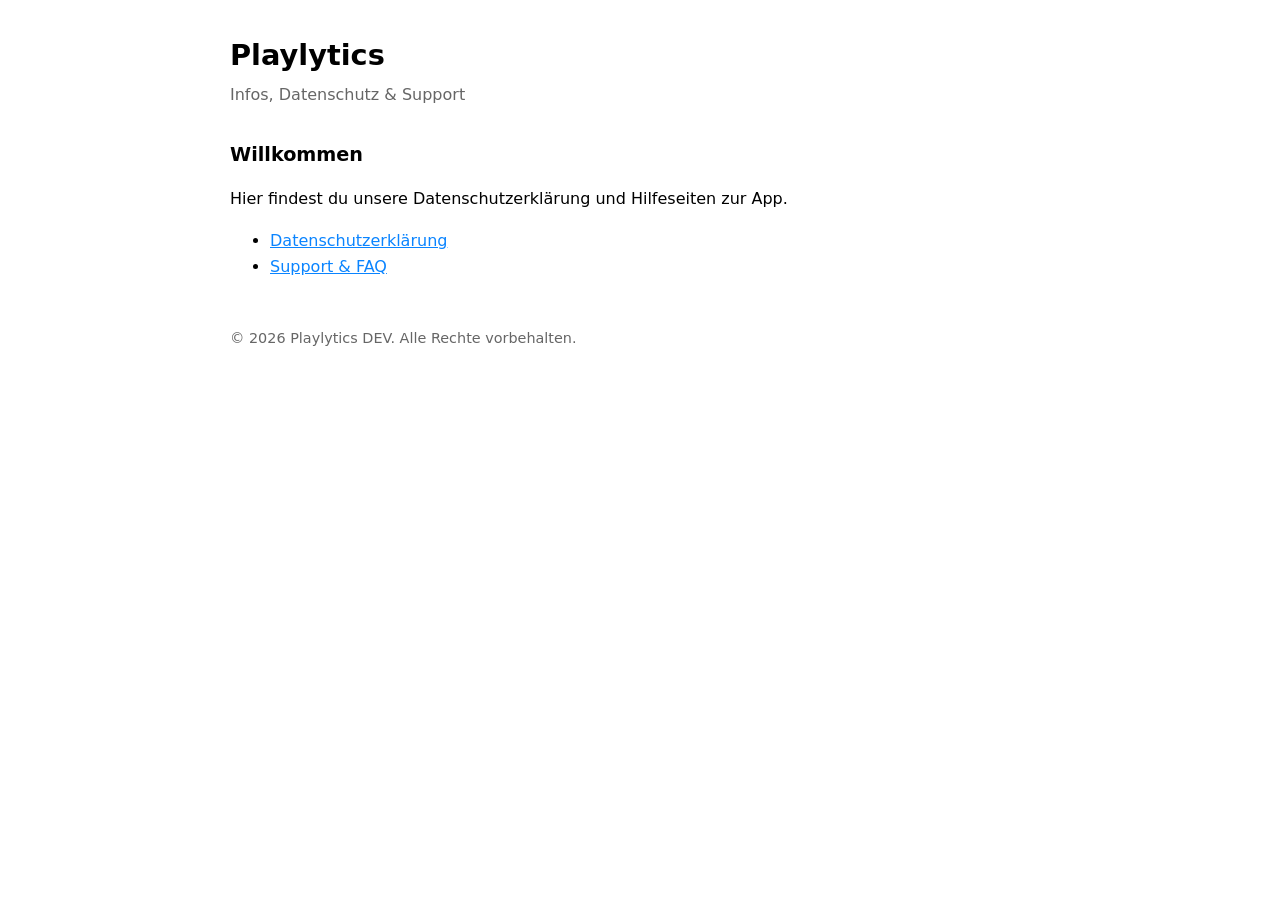
==== index.html @ 8c311040 "Update index.html" ====
<!doctype html>
<html lang="de">
<head>
  <meta charset="utf-8">
  <title>Playlytics – Infos & Support</title>
  <meta name="viewport" content="width=device-width, initial-scale=1">
  <link rel="stylesheet" href="./styles.css">
</head>
<body>
  <header>
    <h1>Playlytics</h1>
    <p>Infos, Datenschutz & Support</p>
  </header>

  <main>
    <section>
      <h2>Willkommen</h2>
      <p>Hier findest du unsere Datenschutzerklärung und Hilfeseiten zur App.</p>
      <ul>
        <li><a href="./privacy.html">Datenschutzerklärung</a></li>
        <li><a href="./support.html">Support & FAQ</a></li>
      </ul>
    </section>
  </main>

  <footer>
    <p>&copy; 2026 Playlytics DEV. Alle Rechte vorbehalten.</p>
  </footer>
</body>
</html>
---- styles.css ----
:root {
  color-scheme: light dark;
}
html, body {
  margin: 0;
  padding: 0;
}
body {
  font: 16px/1.6 -apple-system, system-ui, Segoe UI, Roboto, Helvetica, Arial, sans-serif;
  max-width: 820px;
  margin: 2rem auto;
  padding: 0 1rem;
}
header h1 {
  margin: 0 0 .25rem 0;
  font-size: 1.8rem;
}
header p {
  margin: 0 0 1.5rem 0;
  color: #666;
}
main h2 {
  margin-top: 2rem;
  font-size: 1.2rem;
}
footer {
  margin-top: 3rem;
  font-size: .9rem;
  color: #666;
}
a { color: #0a84ff; }
@media (prefers-color-scheme: dark) {
  body { color: #eaeaea; background: #111; }
  header p, footer { color: #aaa; }
}
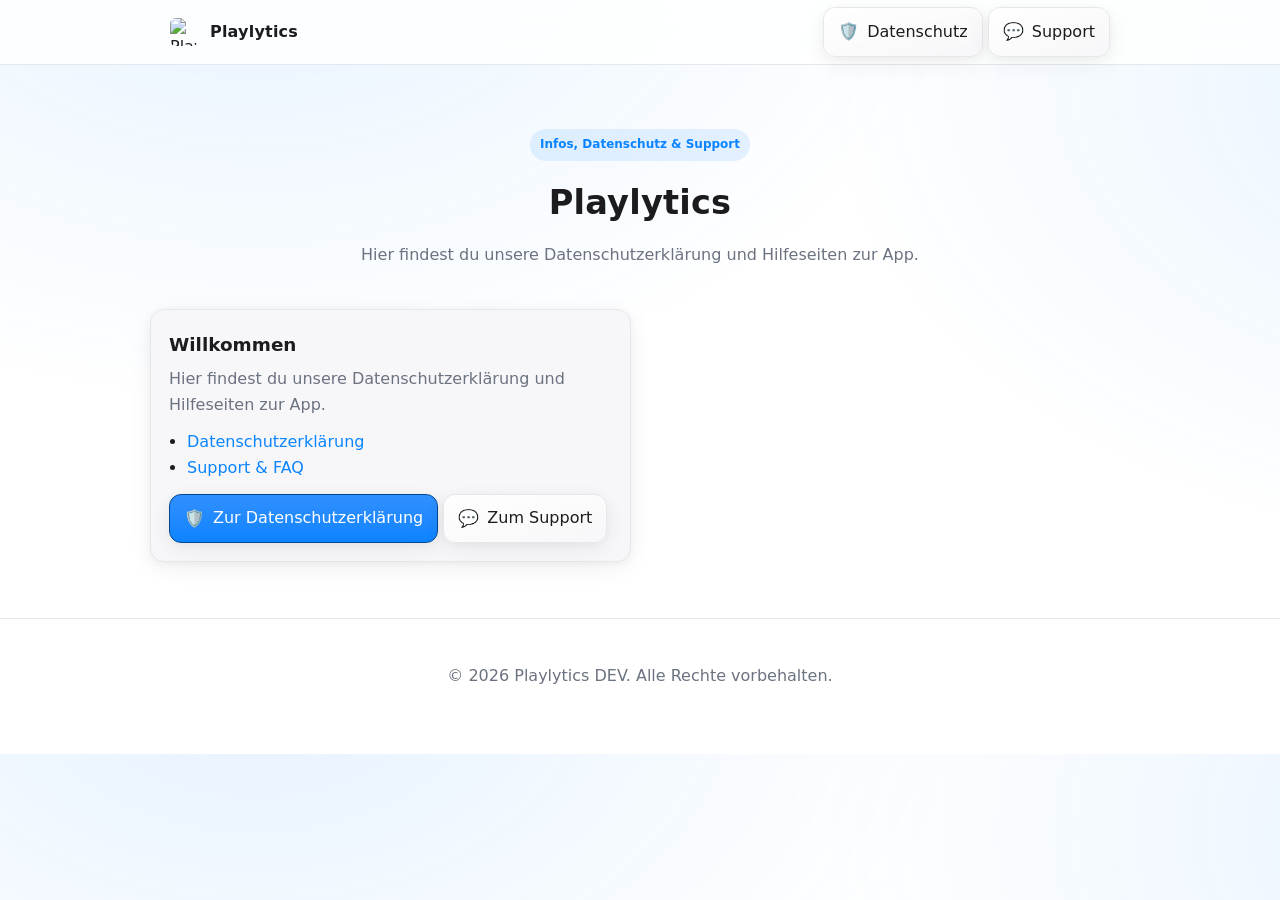
==== commit 876f2566: "Update index.html" ====
--- a/index.html
+++ b/index.html
@@ -7,24 +7,53 @@
   <link rel="stylesheet" href="./styles.css">
 </head>
 <body>
-  <header>
-    <h1>Playlytics</h1>
-    <p>Infos, Datenschutz & Support</p>
+  <!-- Fixierter Header mit Branding -->
+  <header class="site-header">
+    <div class="container inner">
+      <a class="brand" href="./">
+        <!-- Ersetze logo.svg durch dein Logo/PNG -->
+        <img class="logo" src="./logo.svg" alt="Playlytics Logo" />
+        <span class="title">Playlytics</span>
+      </a>
+      <nav>
+        <a class="btn" href="./privacy.html"><span class="icon">🛡️</span>Datenschutz</a>
+        <a class="btn" href="./support.html"><span class="icon">💬</span>Support</a>
+      </nav>
+    </div>
   </header>
 
-  <main>
-    <section>
-      <h2>Willkommen</h2>
+  <!-- Hero-Bereich mit Claim -->
+  <section class="hero">
+    <div class="container">
+      <div class="badge">Infos, Datenschutz & Support</div>
+      <h1>Playlytics</h1>
       <p>Hier findest du unsere Datenschutzerklärung und Hilfeseiten zur App.</p>
-      <ul>
-        <li><a href="./privacy.html">Datenschutzerklärung</a></li>
-        <li><a href="./support.html">Support & FAQ</a></li>
-      </ul>
-    </section>
+    </div>
+  </section>
+
+  <!-- Hauptbereich im Card-Layout -->
+  <main class="container section">
+    <div class="grid">
+      <div class="card">
+        <h2>Willkommen</h2>
+        <p>Hier findest du unsere Datenschutzerklärung und Hilfeseiten zur App.</p>
+        <ul class="list">
+          <li><a href="./privacy.html">Datenschutzerklärung</a></li>
+          <li><a href="./support.html">Support &amp; FAQ</a></li>
+        </ul>
+        <div class="mt-12">
+          <a class="btn primary" href="./privacy.html"><span class="icon">🛡️</span>Zur Datenschutzerklärung</a>
+          <a class="btn" href="./support.html"><span class="icon">💬</span>Zum Support</a>
+        </div>
+      </div>
+    </div>
   </main>
 
-  <footer>
-    <p>&copy; 2026 Playlytics DEV. Alle Rechte vorbehalten.</p>
+  <!-- Footer -->
+  <footer class="site-footer">
+    <div class="container">
+      <p>&copy; 2026 Playlytics DEV. Alle Rechte vorbehalten.</p>
+    </div>
   </footer>
 </body>
 </html>
--- a/styles.css
+++ b/styles.css
@@ -1,35 +1,239 @@
+/* Design für Playlytics – GitHub Pages
+   - Primärfarbe: an die App angelehnt (#0a84ff als iOS-typischer Blau-Ton)
+   - Runde Cards, klare Typografie, helle/dunkle Varianten
+*/
+
 :root {
   color-scheme: light dark;
-}
+
+  /* Farben – bei Bedarf anpassen */
+  --color-bg: #ffffff;
+  --color-fg: #1c1c1e;
+  --color-muted: #6b7280;
+
+  --color-primary: #0a84ff;   /* App-Primärfarbe */
+  --color-primary-ink: #ffffff;
+  --color-primary-weak: rgba(10,132,255,0.1);
+
+  --color-surface: #f7f7f9;
+  --color-border: #e5e7eb;
+
+  --shadow-soft: 0 6px 24px rgba(0,0,0,.06), 0 2px 8px rgba(0,0,0,.04);
+  --radius-m: 14px;
+  --radius-s: 10px;
+
+  --maxw: 980px;
+  --font-ui: -apple-system, system-ui, "SF Pro Text", Segoe UI, Roboto, Helvetica, Arial, sans-serif;
+}
+
+@media (prefers-color-scheme: dark) {
+  :root {
+    --color-bg: #0b0b0c;
+    --color-fg: #e5e7eb;
+    --color-muted: #9ca3af;
+
+    --color-surface: #151517;
+    --color-border: #242529;
+
+    --shadow-soft: 0 8px 28px rgba(0,0,0,.45);
+    --color-primary-weak: rgba(10,132,255,0.18);
+  }
+}
+
+/* Reset/Grundlayout */
+* { box-sizing: border-box; }
 html, body {
   margin: 0;
   padding: 0;
 }
 body {
-  font: 16px/1.6 -apple-system, system-ui, Segoe UI, Roboto, Helvetica, Arial, sans-serif;
-  max-width: 820px;
-  margin: 2rem auto;
-  padding: 0 1rem;
-}
-header h1 {
-  margin: 0 0 .25rem 0;
-  font-size: 1.8rem;
-}
-header p {
-  margin: 0 0 1.5rem 0;
-  color: #666;
+  font: 16px/1.65 var(--font-ui);
+  background: radial-gradient(1200px 800px at 20% -10%, var(--color-primary-weak), transparent 60%),
+              radial-gradient(1200px 800px at 120% 10%, var(--color-primary-weak), transparent 60%),
+              var(--color-bg);
+  color: var(--color-fg);
+}
+
+/* Container */
+.container {
+  max-width: var(--maxw);
+  margin: 0 auto;
+  padding: 0 20px;
+}
+
+/* Header */
+.site-header {
+  position: sticky;
+  top: 0;
+  backdrop-filter: saturate(180%) blur(12px);
+  background: color-mix(in oklab, var(--color-bg) 86%, transparent);
+  border-bottom: 1px solid var(--color-border);
+  z-index: 10;
+}
+.site-header .inner {
+  display: flex;
+  align-items: center;
+  justify-content: space-between;
+  height: 64px;
+  gap: 16px;
+}
+.brand {
+  display: flex;
+  align-items: center;
+  gap: 12px;
+  text-decoration: none;
+  color: inherit;
+}
+.brand img.logo {
+  width: 28px;
+  height: 28px;
+  object-fit: contain;
+  border-radius: 6px;
+}
+.brand .title {
+  font-weight: 700;
+  letter-spacing: .2px;
+}
+
+/* Hero */
+.hero {
+  padding: 64px 0 28px;
+  text-align: center;
+}
+.hero .badge {
+  display: inline-block;
+  font-size: 12px;
+  font-weight: 600;
+  color: var(--color-primary);
+  background: var(--color-primary-weak);
+  padding: 6px 10px;
+  border-radius: 999px;
+  margin-bottom: 14px;
+}
+.hero h1 {
+  margin: 0 0 12px;
+  font-size: 2.1rem;
+  letter-spacing: .2px;
+}
+.hero p {
+  margin: 0 auto;
+  max-width: 680px;
+  color: var(--color-muted);
+}
+
+/* Cards / Sections */
+.section {
+  padding: 12px 0 8px;
+}
+.grid {
+  display: grid;
+  grid-template-columns: 1fr;
+  gap: 18px;
+}
+@media (min-width: 720px) {
+  .grid {
+    grid-template-columns: repeat(2, 1fr);
+  }
+}
+.card {
+  background: var(--color-surface);
+  border: 1px solid var(--color-border);
+  border-radius: var(--radius-m);
+  box-shadow: var(--shadow-soft);
+  padding: 18px 18px;
+}
+.card h2 {
+  margin: 2px 0 6px;
+  font-size: 1.15rem;
+}
+.card p {
+  margin: 0 0 10px;
+  color: var(--color-muted);
+}
+.card .list {
+  margin: 10px 0 0;
+  padding-left: 18px;
+}
+
+/* Links/Buttons */
+a {
+  color: var(--color-primary);
+  text-decoration: none;
+}
+a:hover { text-decoration: underline; }
+
+.btn {
+  display: inline-flex;
+  align-items: center;
+  gap: 8px;
+  padding: 10px 14px;
+  border-radius: 12px;
+  border: 1px solid var(--color-border);
+  background: linear-gradient(to bottom right, color-mix(in oklab, var(--color-bg) 92%, transparent), var(--color-surface));
+  color: var(--color-fg);
+  box-shadow: var(--shadow-soft);
+  text-decoration: none;
+  transition: transform .06s ease, box-shadow .12s ease, background .12s ease;
+}
+.btn:hover {
+  transform: translateY(-1px);
+  box-shadow: 0 10px 28px rgba(0,0,0,.08);
+  text-decoration: none;
+}
+.btn.primary {
+  background: linear-gradient(180deg, color-mix(in oklab, var(--color-primary) 92%, #ffffff), var(--color-primary));
+  color: var(--color-primary-ink);
+  border: 1px solid color-mix(in oklab, var(--color-primary) 65%, #000);
+}
+.btn .icon {
+  font-size: 1.05em;
+}
+
+/* Footer */
+.site-footer {
+  margin-top: 48px;
+  padding: 28px 0 48px;
+  color: var(--color-muted);
+  border-top: 1px solid var(--color-border);
+  text-align: center;
+}
+
+/* Content */
+main {
+  margin-top: 8px;
 }
 main h2 {
-  margin-top: 2rem;
-  font-size: 1.2rem;
-}
-footer {
-  margin-top: 3rem;
-  font-size: .9rem;
-  color: #666;
-}
-a { color: #0a84ff; }
-@media (prefers-color-scheme: dark) {
-  body { color: #eaeaea; background: #111; }
-  header p, footer { color: #aaa; }
-}
+  margin-top: 24px;
+  font-size: 1.15rem;
+}
+main h3 {
+  margin-top: 18px;
+  font-size: 1.02rem;
+}
+code, pre {
+  font-family: ui-monospace, SFMono-Regular, Menlo, Monaco, Consolas, "Liberation Mono", "Courier New", monospace;
+}
+
+/* Badges für Statushinweise */
+.badge {
+  display: inline-block;
+  font-size: 12px;
+  font-weight: 600;
+  padding: 6px 10px;
+  border-radius: 999px;
+}
+.badge.ok {
+  color: #16a34a;
+  background: color-mix(in oklab, #16a34a 16%, transparent);
+}
+.badge.warn {
+  color: #f59e0b;
+  background: color-mix(in oklab, #f59e0b 16%, transparent);
+}
+
+/* Utility */
+.center { text-align: center; }
+.m-0 { margin: 0 !important; }
+.mt-6 { margin-top: 6px !important; }
+.mt-12 { margin-top: 12px !important; }
+.mt-24 { margin-top: 24px !important; }
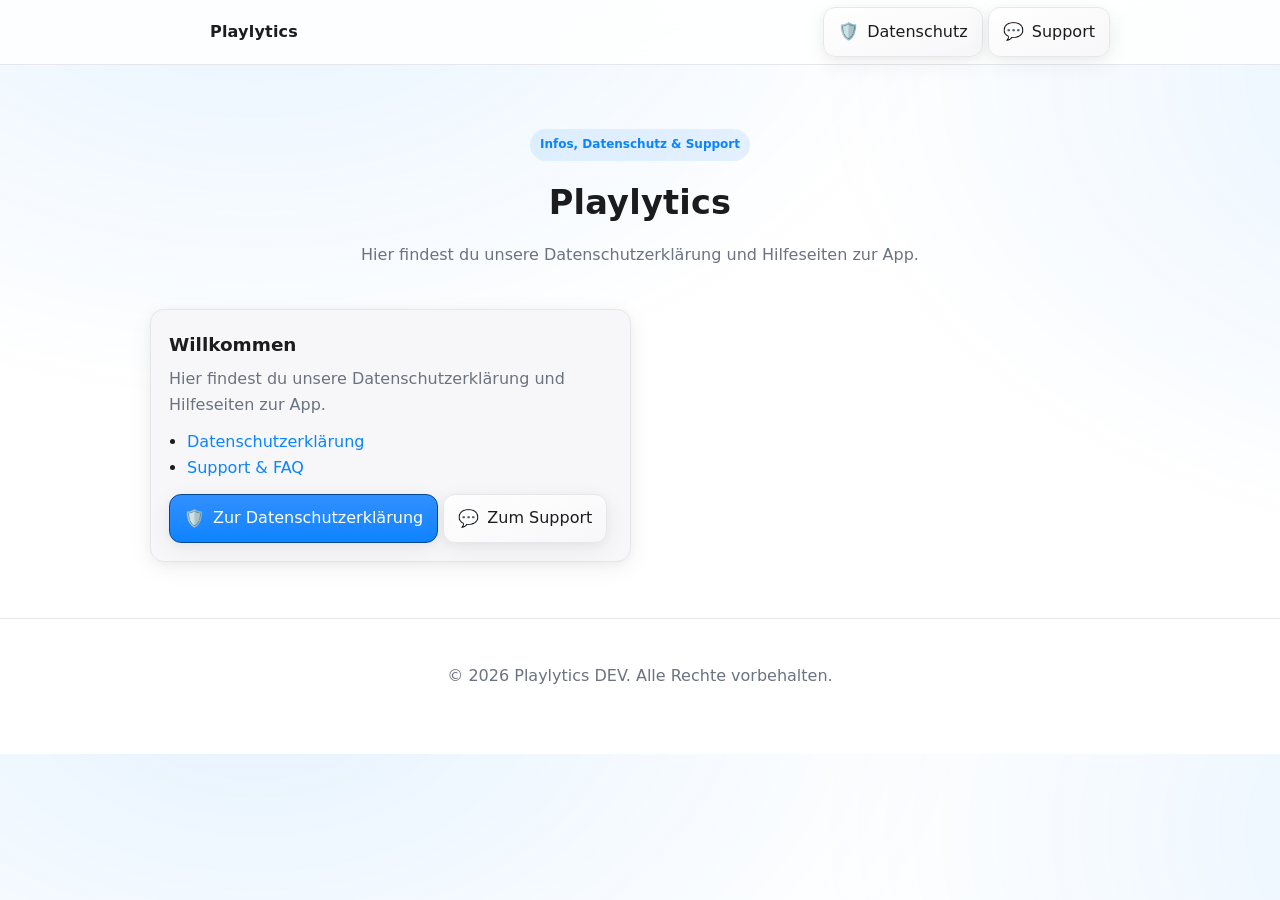
==== commit 8cc9f29f: "Update index.html" ====
(no text change in the page or its own stylesheets)
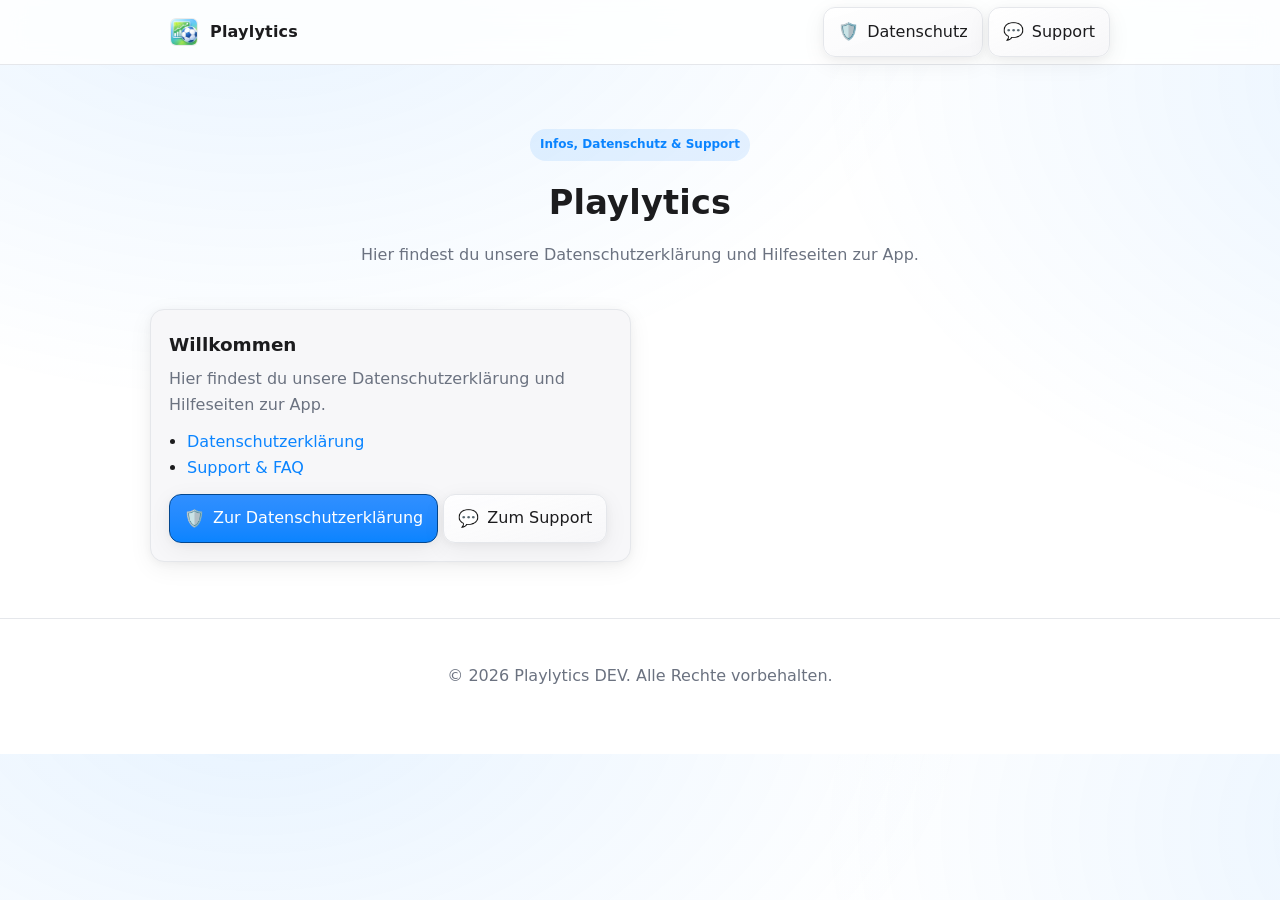
==== commit 02a2b8ab: "Update index.html" ====
--- a/index.html
+++ b/index.html
@@ -12,7 +12,7 @@
     <div class="container inner">
       <a class="brand" href="./">
         <!-- Ersetze logo.svg durch dein Logo/PNG -->
-        <img class="logo" src="./logo.svg" alt="Playlytics Logo" />
+        <img class="logo" src="./AppIcon.png" alt="Playlytics Logo" />
         <span class="title">Playlytics</span>
       </a>
       <nav>
--- a/styles.css
+++ b/styles.css
@@ -70,6 +70,13 @@
   border-bottom: 1px solid var(--color-border);
   z-index: 10;
 }
+/* NEU: im Dark Mode etwas deckender, damit Inhalte klarer sind */
+@media (prefers-color-scheme: dark) {
+  .site-header {
+    background: color-mix(in oklab, var(--color-bg) 92%, transparent);
+  }
+}
+
 .site-header .inner {
   display: flex;
   align-items: center;
@@ -84,12 +91,24 @@
   text-decoration: none;
   color: inherit;
 }
+/* WICHTIG: Logo sicher sichtbar und mit „Chip“-Hintergrund für Kontrast */
 .brand img.logo {
-  width: 28px;
+  width: 28px;         /* bei Bedarf 32/40 erhöhen */
   height: 28px;
+  display: inline-block;
   object-fit: contain;
   border-radius: 6px;
-}
+
+  background: #fff;    /* heller Chip, damit Logo in Dark Mode nicht „verschwindet“ */
+  border: 1px solid rgba(0,0,0,0.08);
+}
+@media (prefers-color-scheme: dark) {
+  .brand img.logo {
+    background: #fff;              /* weißer Chip im Dark Mode */
+    border-color: rgba(255,255,255,0.10);
+  }
+}
+
 .brand .title {
   font-weight: 700;
   letter-spacing: .2px;
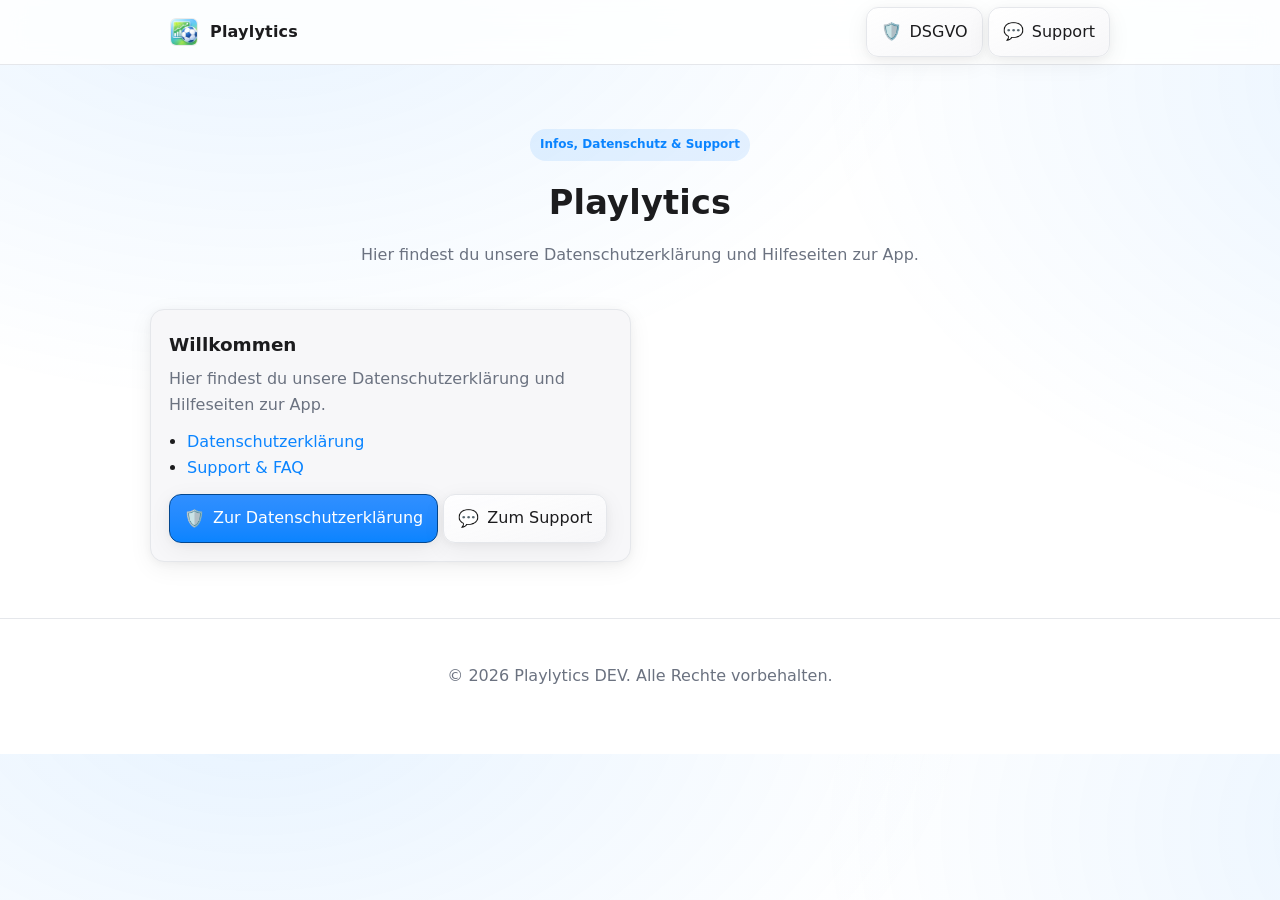
==== commit 1420d83b: "Update index.html" ====
--- a/index.html
+++ b/index.html
@@ -16,7 +16,7 @@
         <span class="title">Playlytics</span>
       </a>
       <nav>
-        <a class="btn" href="./privacy.html"><span class="icon">🛡️</span>Datenschutz</a>
+        <a class="btn" href="./privacy.html"><span class="icon">🛡️</span>DSGVO</a>
         <a class="btn" href="./support.html"><span class="icon">💬</span>Support</a>
       </nav>
     </div>
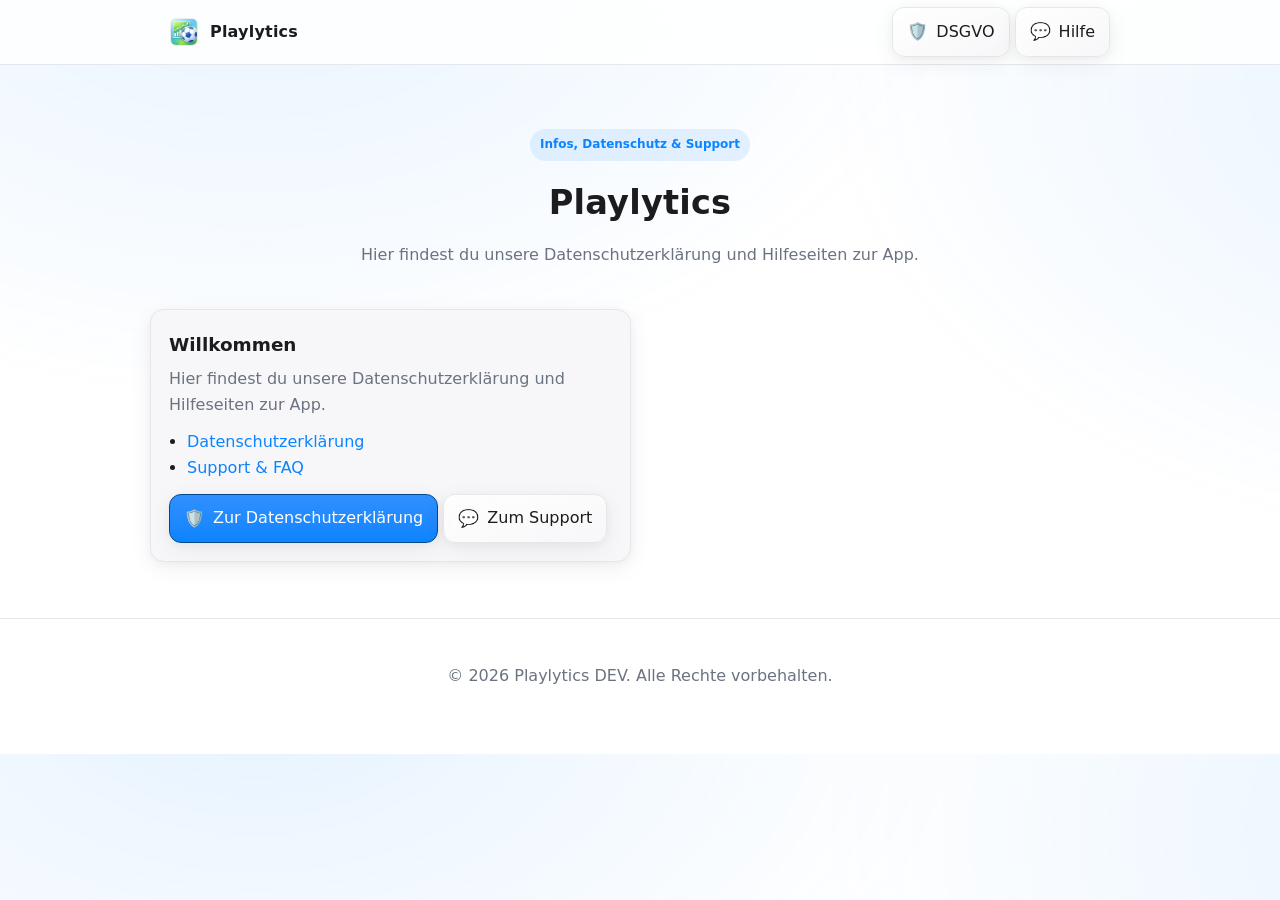
==== commit 02799843: "Update index.html" ====
--- a/index.html
+++ b/index.html
@@ -17,7 +17,7 @@
       </a>
       <nav>
         <a class="btn" href="./privacy.html"><span class="icon">🛡️</span>DSGVO</a>
-        <a class="btn" href="./support.html"><span class="icon">💬</span>Support</a>
+        <a class="btn" href="./support.html"><span class="icon">💬</span>Hilfe</a>
       </nav>
     </div>
   </header>
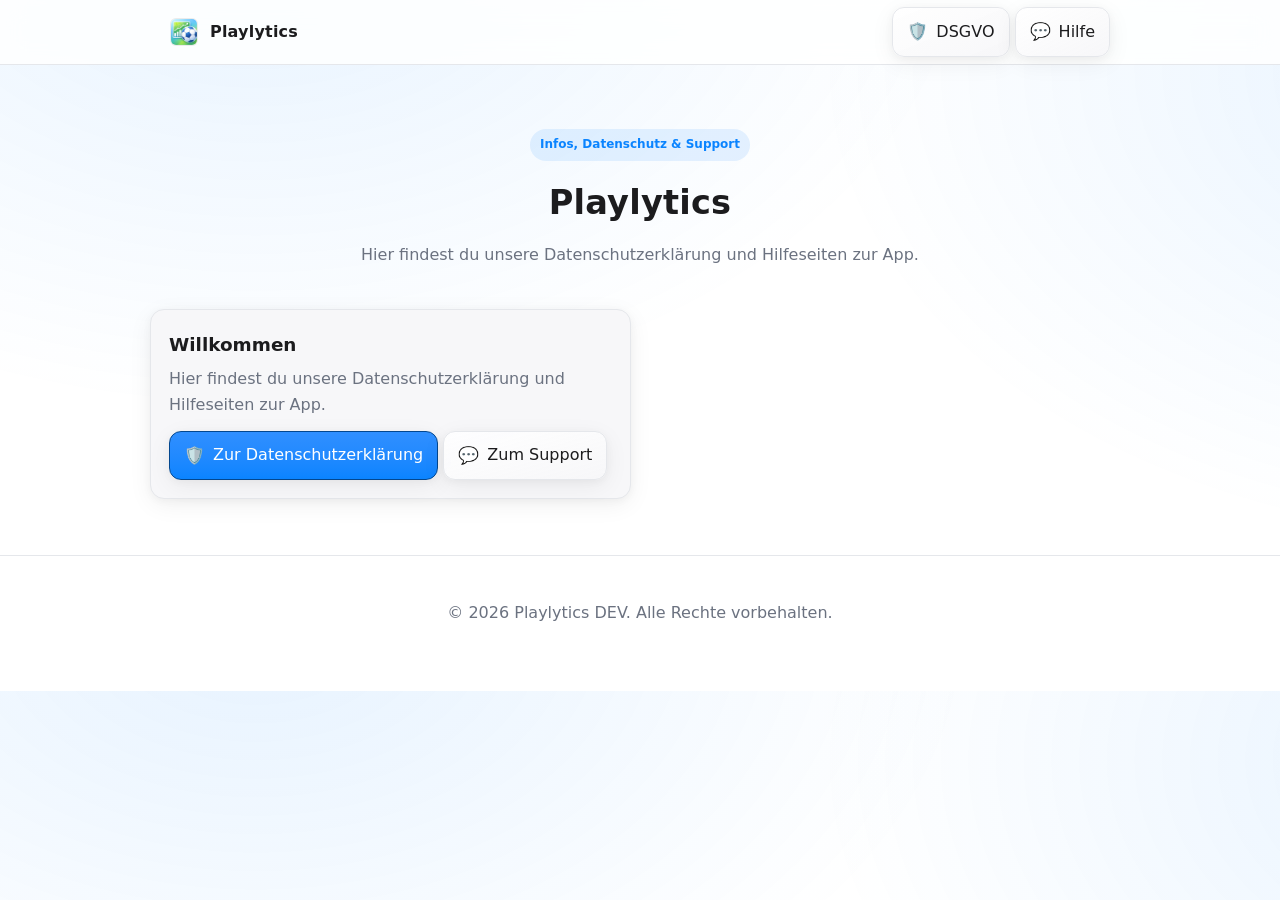
==== commit 1f5ca03b: "Update index.html" ====
--- a/index.html
+++ b/index.html
@@ -37,10 +37,10 @@
       <div class="card">
         <h2>Willkommen</h2>
         <p>Hier findest du unsere Datenschutzerklärung und Hilfeseiten zur App.</p>
-        <ul class="list">
+        <!-- <ul class="list">
           <li><a href="./privacy.html">Datenschutzerklärung</a></li>
           <li><a href="./support.html">Support &amp; FAQ</a></li>
-        </ul>
+        </ul> -->
         <div class="mt-12">
           <a class="btn primary" href="./privacy.html"><span class="icon">🛡️</span>Zur Datenschutzerklärung</a>
           <a class="btn" href="./support.html"><span class="icon">💬</span>Zum Support</a>
